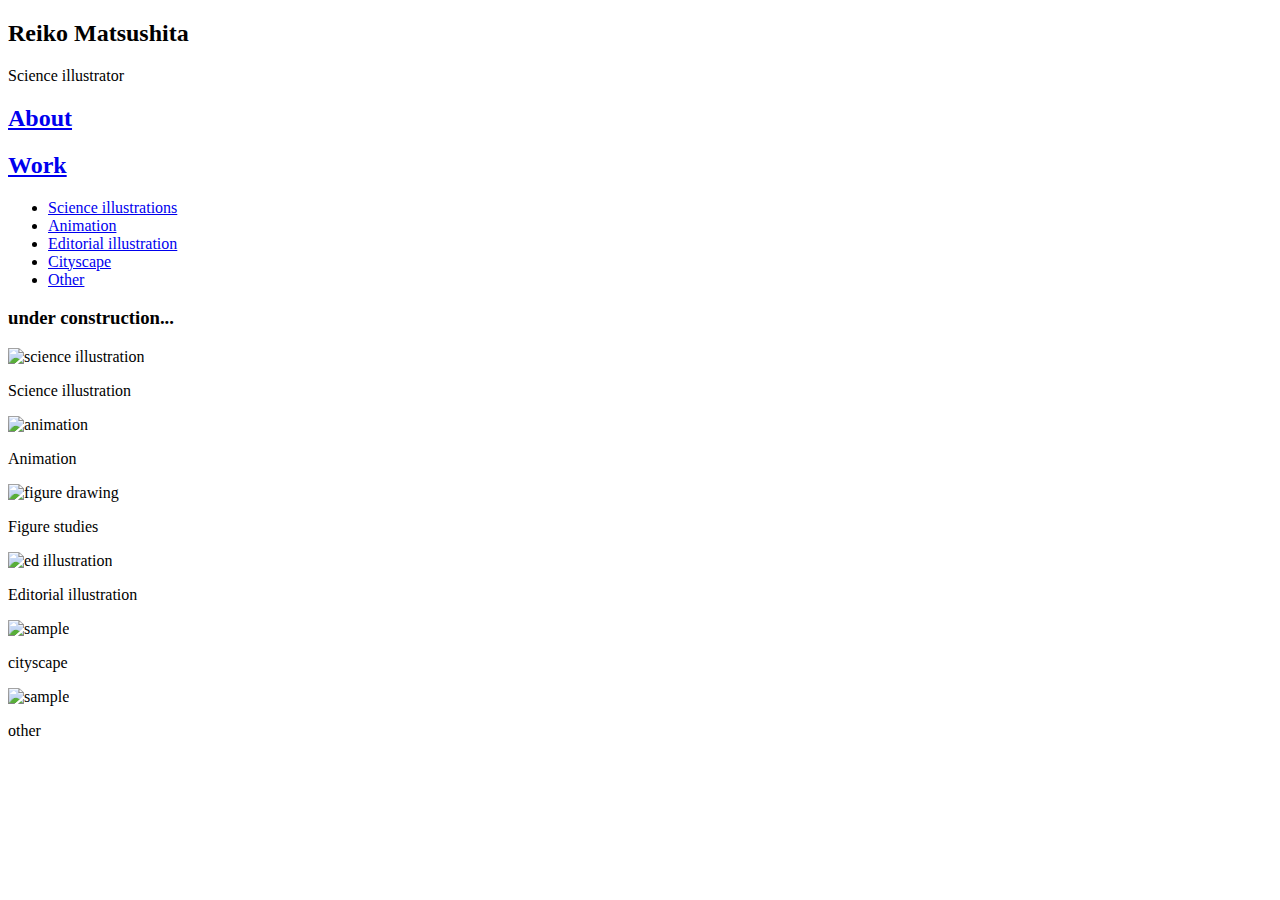
==== work.html @ 13ebfd3d "Update work.html" ====
<!DOCTYPE html>
<html>
<head>
<meta charset="UTF-8">
<title>Reiko Matsushita</title>
<meta name="viewport" content="width=device-width, initial-scale=1">
<link href="styles/portfolio.css" rel="stylesheet" type="text/css">
<!--The following script tag downloads a font from the Adobe Edge Web Fonts server for use within the web page. We recommend that you do not modify it.-->
<script>var __adobewebfontsappname__="dreamweaver"</script><script src="http://use.edgefonts.net/montserrat:n4:default;source-sans-pro:n2:default.js" type="text/javascript"></script>
</head>

<body>
<div id="mainWrapper">
  <header> 
    <!-- This is the header content. It contains Logo and links -->
	<h2>Reiko Matsushita</h2>
    <p>Science illustrator</p>
  </header>

  <div id="content">
    <section class="sidebar"> 
      <!-- This adds a sidebar with 1 searchbox,2 menusets, each with 4 links -->
      <div id="menubar">
        <nav class="menu">
		  <h2><!-- Title for menuset 1 --><a href="about.html" title= "Link">About</a></h2>
		  <h2><!-- Title for menuset 1 --><a href="work.html" title= "Link">Work</a></h2>
          <ul>
            <!-- List of links under menuset 1 -->
            <li><a href="#" title="Link">Science illustrations</a></li>
            <li><a href="#" title="Link">Animation</a></li>
            <li><a href="#" title="Link">Editorial illustration</a></li>
            <li class="notimp"><!-- notimp class is applied to remove this link from the tablet and phone views --><a href="#"  title="Link">Cityscape</a></li>
			<li class="notimp"><!-- notimp class is applied to remove this link from the tablet and phone views --><a href="#"  title="Link">Other</a></li>
          </ul>
        </nav>		  
      </div>
    </section>
    <section class="mainContent">
		<h3> under construction...  </h3>
      
		
		<div class="productRow"><!-- Each product row contains info of 3 elements -->
        <article class="productInfo"><!-- Each individual product description -->
          <div><img alt="science illustration" src="images/science-illustration/gut.jpg"></div>
          <p class="productContent">Science illustration </p>
        </article>
			
        <article class="productInfo"><!-- Each individual product description -->
          <div><img alt="animation" src="images/animation/brain_hemisphere_small.jpg"></div>
          <p class="productContent">Animation</p>
        </article>
			
        <article class="productInfo"> <!-- Each individual product description -->
          <div><img alt="figure drawing" src="images/figure-drawing/fig_10min_small.jpg"></div>
          <p class="productContent">Figure studies</p>
        </article>
      </div>
		
      <div class="productRow"> 
        <!-- Each product row contains info of 3 elements -->
        <article class="productInfo"> <!-- Each individual product description -->
          <div><img alt="ed illustration" src="images/editorial-illustration/dans_la_cuisine_small.jpg"></div>
          <p class="productContent">Editorial illustration</p>
        </article>
		  
        <article class="productInfo"> <!-- Each individual product description -->
          <div><img alt="sample" src="images/cityscape/WC_Koza_Mangakissa_small.jpg"></div>
          <p class="productContent">cityscape</p>
        </article>
		  
        <article class="productInfo"><!-- Each individual product description -->
          <div><img alt="sample" src="images/other/Montreal_illustration_2019Aug_small.jpg"></div>
          <p class="productContent">other</p>
        </article>
      </div>
		
    </section>
  </div>
</div>
</body>
</html>
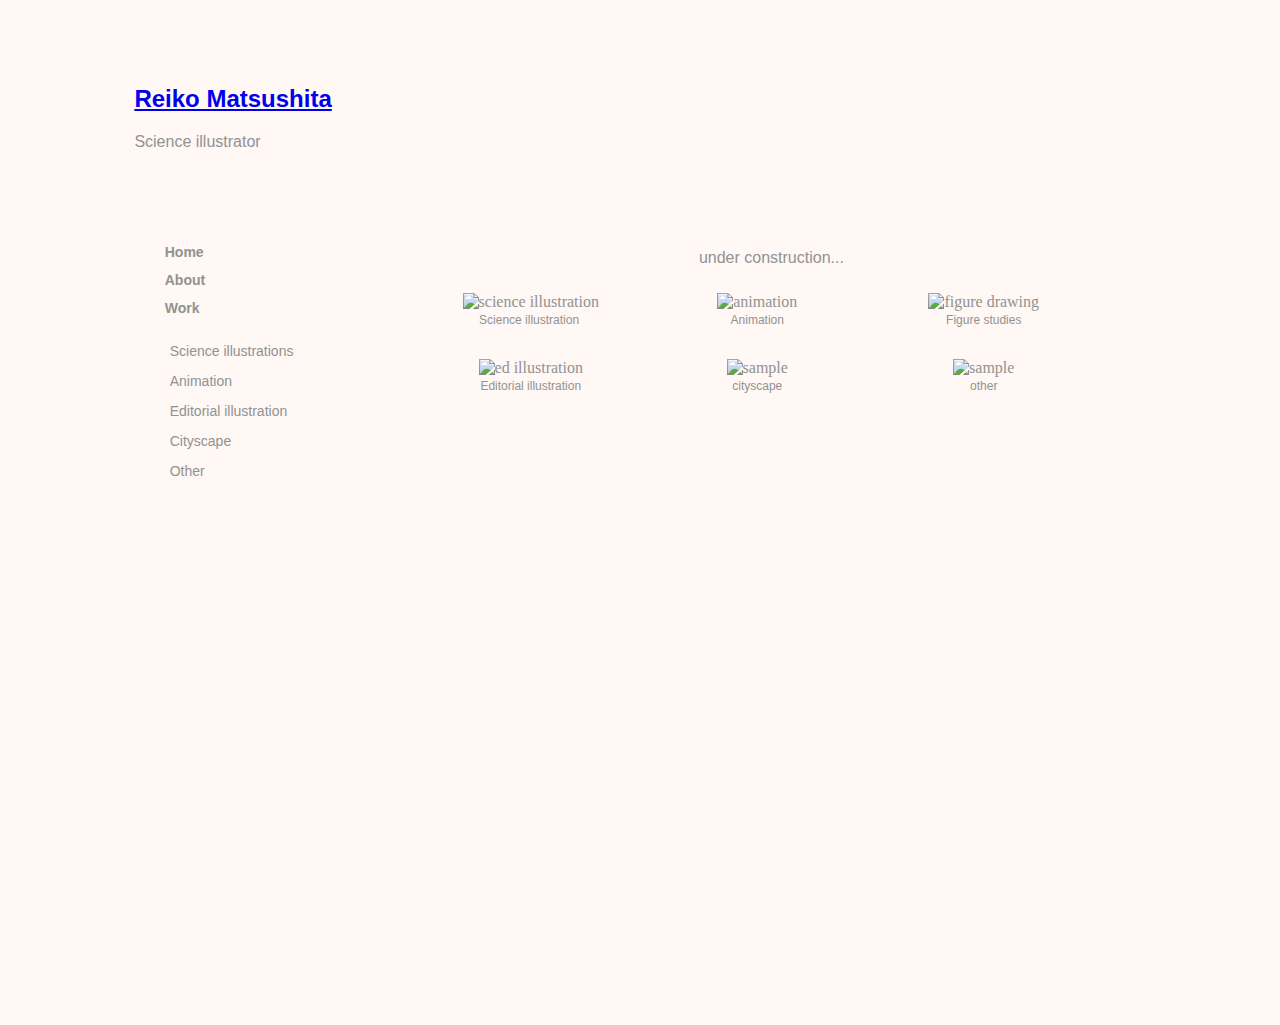
==== commit 8f97d78d: "Update work.html" ====
--- a/work.html
+++ b/work.html
@@ -13,7 +13,7 @@
 <div id="mainWrapper">
   <header> 
     <!-- This is the header content. It contains Logo and links -->
-	<h2>Reiko Matsushita</h2>
+	<h2><a href="index.html" title= "home"> Reiko Matsushita </a></h2>
     <p>Science illustrator</p>
   </header>
 
@@ -22,11 +22,12 @@
       <!-- This adds a sidebar with 1 searchbox,2 menusets, each with 4 links -->
       <div id="menubar">
         <nav class="menu">
+		<h2><!-- Title for menuset 1 --><a href="index.html" title= "Link">Home</a></h2>
 		  <h2><!-- Title for menuset 1 --><a href="about.html" title= "Link">About</a></h2>
 		  <h2><!-- Title for menuset 1 --><a href="work.html" title= "Link">Work</a></h2>
           <ul>
             <!-- List of links under menuset 1 -->
-            <li><a href="#" title="Link">Science illustrations</a></li>
+            <li><a href="scienceillustration.html" title="Link">Science illustrations</a></li>
             <li><a href="#" title="Link">Animation</a></li>
             <li><a href="#" title="Link">Editorial illustration</a></li>
             <li class="notimp"><!-- notimp class is applied to remove this link from the tablet and phone views --><a href="#"  title="Link">Cityscape</a></li>
--- a/styles/portfolio.css
+++ b/styles/portfolio.css
@@ -0,0 +1,342 @@
+@charset "utf-8";
+/* Global Styles */
+a:hover {
+	color: rgba(252,204,190,1.00);
+}
+body {
+  background-color: rgba(255,248,244,1.00);
+}
+/*header*/
+header {
+	font-family: 'Montserrat', sans-serif;
+	color: rgba(146,146,146,1.00);
+	font-size: 16px;
+	font-style: normal;
+	font-weight: 400;
+	padding-top: 57px;
+	padding-bottom: 20px;
+	text-decoration: none;
+}
+
+ /* index page introduction note */
+h3 {padding-top: 36px;
+	text-align: center;
+	font-family: 'Montserrat', sans-serif;
+	font-size: 16px;
+	font-style: normal;
+	font-weight: 400;
+	color: rgba(146,146,146,1.00);}
+
+#content .about_text{
+	font-family: Helvetica;
+	text-align: left;
+	font-size: 16px;
+	font-style: notmal;
+	color: rgba(74,74,74,1.00);
+	padding-top: 57px;
+}
+
+/* Main content of the site */
+#content {
+	clear: both;
+	overflow: auto;
+	padding-top: 10px;
+}
+/* Sidebar */
+#content .sidebar {
+	font-family: 'Montserrat', sans-serif;
+	color: rgba(146,146,146,1.00);
+	float: left;
+	width: 20%;
+	padding-left: 3%;
+	padding-right: 3%;
+	text-align: center;
+	background-color: rgba(246,246,246,0);
+	padding-top: 36px;
+	height: 784px;
+}
+/* main content of the site */
+#content .mainContent {
+	float: left;
+	width: 70%;
+	text-align: center;
+	padding-left: 2%;
+}
+/*menubar's properties for menus in sidebar */
+#content .sidebar #menubar {
+	text-align: left;
+	color: rgba(146,146,146,1.00);
+	position: relative;
+	left: 0%;
+}
+/* Whole page content */
+#mainWrapper {
+	width: 80%;
+	padding-left: 10%;
+}
+/*menu elements */
+.menu h2 a {
+	text-align: left;
+	color: rgba(146,146,146,1.00);
+	position: relative;
+	left: 0%;
+	text-decoration: none;
+	padding-top: 12px;
+}
+.menu ul li {
+	list-style-type: none;
+	font-size: x-large;
+	position: relative;
+	left: -35px;
+	padding-top: 2px;
+}
+
+
+/* Product rows for catalog */
+#content .mainContent .productRow {
+	overflow: auto;
+	color: rgba(146,146,146,1.00);
+	padding-top: 10px;
+}
+/* Each product Information in the catalog */
+.mainContent .productRow .productInfo {
+	float: left;
+	padding-left: 1%;
+	padding-right: 1%;
+	width: 30%;
+}
+.mainContent .productRow .siimage {
+	float: left;
+	padding-left: 1%;
+	padding-right: 1%;
+	width: 48%;
+}
+
+/* Content holder for products in catalog*/
+.productRow .productInfo .productContent {
+	position: relative;
+	top: -10px;
+	font-size: 12px;
+	font-family: source-sans-pro, sans-serif;
+	font-style: normal;
+	font-weight: 200;
+	color: rgba(146,146,146,1);
+	white-space: pre-wrap;
+}
+
+.productRow .productInfo .siimageContent {
+	position: relative;
+	top: -10px;
+	font-size: 12px;
+	font-family: source-sans-pro, sans-serif;
+	font-style: normal;
+	font-weight: 200;
+	color: rgba(146,146,146,1);
+	white-space: pre-wrap;
+}
+
+
+
+/* footer */
+#mainWrapper footer {
+	clear: both;
+	overflow: auto;
+	background-color: rgba(208,207,207,1.00);
+	font-family: source-sans-pro, sans-serif;
+	font-style: normal;
+	font-weight: 200;
+	line-height: 1.8;
+	padding-top: 22px;
+	padding-left: 22px;
+	text-align: center;
+	padding-bottom: 22px;
+	padding-right: 22px;
+}
+
+/* Product's images in catalog */
+.productInfo div img {
+	width: 100%;
+}
+
+.siimage div img {
+	width: 100%;
+}
+/*Links in sidebar */
+.sidebar #menubar .menu ul li a {
+	color: rgba(146,146,146,1.00);
+	text-decoration: none;
+}
+.sidebar #menubar .menu ul li a:hover {
+	color: rgba(107,97,97,1.00);
+	text-decoration: none;
+}
+/* Menu headings in sidebar */
+#menubar .menu h2 {
+	font-size: 14px;
+}
+/*Links under menus in sidebar */
+#menubar .menu ul li a {
+	font-size: 14px;
+}
+/* Menus in sidebar */
+.sidebar #menubar .menu {
+	margin-bottom: 29px;
+}
+/* Container for links in footer */
+footer .footerlinks {
+	margin-top: -15px;
+}
+
+/* Media query for tablets */
+@media screen and (max-width:700px) {
+/* search field in sidebar */
+#content .sidebar #search {
+	display: none;
+}
+/* sidebar */
+#content .sidebar {
+	float: none;
+	width: 100%;
+	height: auto;
+	overflow: auto;
+	padding-left: 12%;
+	padding-top: 0px;
+}
+/* horizontal separators in sidebar */
+#content .sidebar hr {
+	display: none;
+}
+/*The sidebar and maincontent of page */
+#content {
+	position: relative;
+	top: -22px;
+	width: 100%;
+	overflow: hidden;
+}
+/*menu headings in sidebar */
+#menubar .menu h2 {
+	display: inline;
+	font-size: medium;
+	padding-right: 6%;
+}
+/* Unordered List of links */
+#menubar .menu ul {
+	display: inline;
+}
+/*list elements */
+#menubar .menu ul li {
+	display: inline;
+	font-size: medium;
+	padding-left: 0%;
+	padding-right: 3%;
+}
+/*The link to be hidden in tablet view */
+.sidebar #menubar .menu ul .notimp {
+	display: none;
+}
+/* menus in sidebar */
+.sidebar #menubar .menu {
+	width: 100%;
+	text-align: center;
+	position: relative;
+	top: 16px;
+}
+/*menubar in sidebar */
+#content .sidebar #menubar {
+	position: relative;
+	left: -7%;
+	overflow: hidden;
+	width: 95%;
+	padding-top: 0px;
+}
+/* offer banners content */
+#mainWrapper #offer p {
+	font-size: small;
+}
+/* main content region of page */
+#mainWrapper #content .mainContent {
+	overflow: hidden;
+	width: 95%;
+	margin-top: 40px;
+}
+
+/* Content holders in catalog view */
+.productRow .productInfo .productContent {
+	font-size: 16px;
+}
+
+/* Links in header */
+header #headerLinks a {
+	padding-left: 0px;
+	padding-right: 30px;
+}
+/* Offer- Text banner */
+#mainWrapper #offer {
+	padding-left: 22%;
+}
+/* Paragraphs in footer */
+footer .footerlinks p {
+	display: inline;
+}
+}
+
+/*media query for small screen devices */
+@media screen and (max-width:480px) {
+/*Container for links in header */
+#mainWrapper header #headerLinks {
+	width: 100%;
+	text-align: center;
+	background-color: rgba(190,190,190,1.00);
+	padding-bottom: 21px;
+}
+/* Logo placeholder*/
+#mainWrapper header #logo {
+	width: 100%;
+	text-align: center;
+}
+/* Links in header */
+header #headerLinks a {
+	text-align: center;
+	padding-right: 15px;
+	padding-left: 0px;
+}
+/*Offer - Text Banner */
+#mainWrapper #offer {
+	padding-left: 0px;
+	text-align: center;
+}
+/* Menubar in sidebar */
+#content .sidebar #menubar {
+	position: relative;
+	left: -8%;
+	text-align: center;
+}
+/*Menu headings in sidebar */
+#menubar .menu h2 {
+	width: 100%;
+	display: block;
+}
+/* Each product in catalog view */
+.mainContent .productRow .productInfo {
+	width: 100%;
+	display: block;
+	padding-left: 0px;
+	padding-right: 0px;
+	position: relative;
+	left: -2%;
+}
+
+/* Unordered list for menu elements */
+.menu ul {
+	position: relative;
+	padding-left: 24%;
+}
+
+/* Main content which excludes the sidebar */
+#mainwrapper #content .mainContent {
+	margin-top: -81px;
+	text-align: center;
+	width: 100%;
+	padding-left: 0px;
+}
+}
